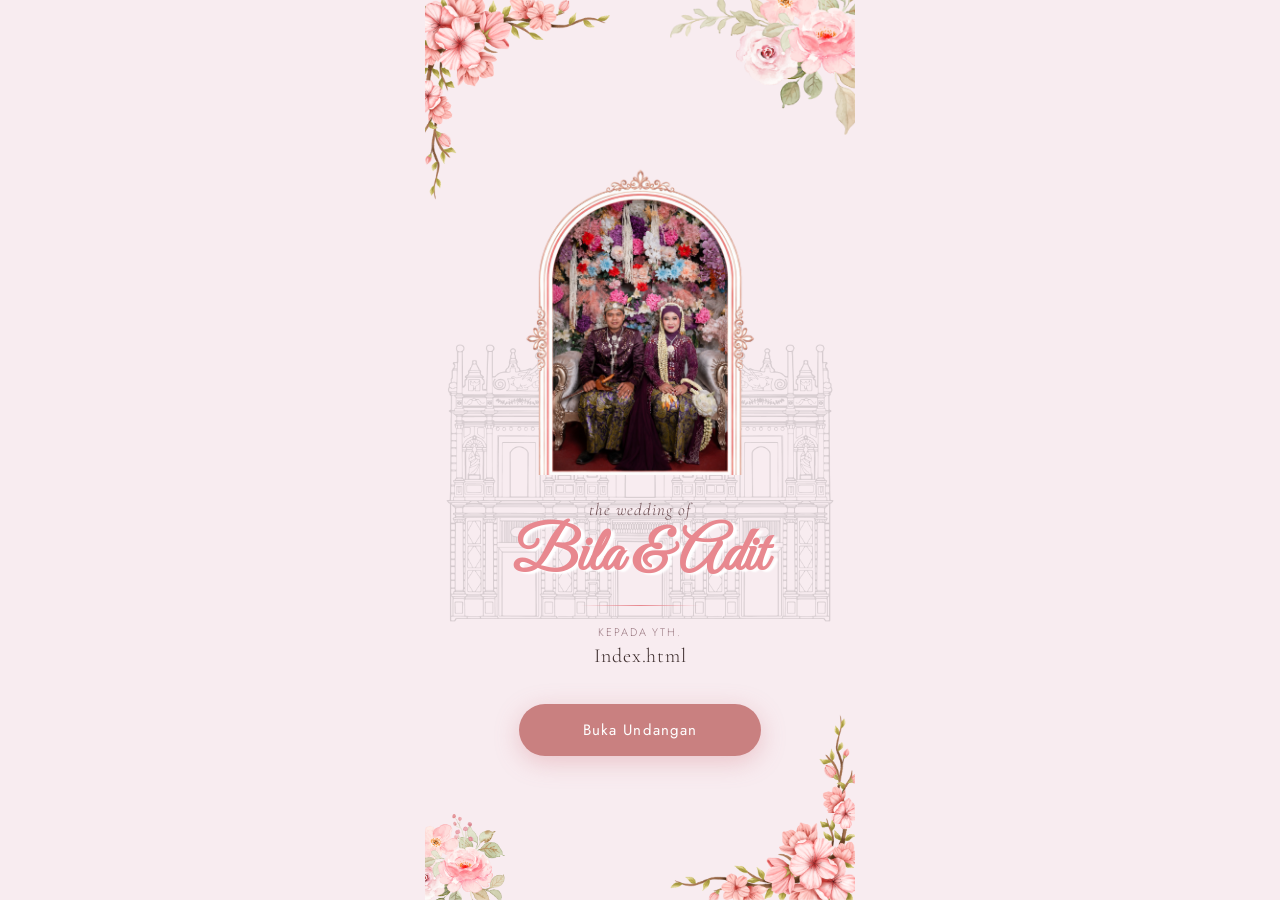
==== index.html @ 389397f9 "first commit" ====
<!doctype html>
<html lang="id">
  <head>
    <meta charset="UTF-8" />
    <meta name="viewport" content="width=device-width, initial-scale=1.0" />
    <title>The Wedding of Adit & Chintya</title>
    <link rel="preconnect" href="https://fonts.googleapis.com" />
    <link rel="preconnect" href="https://fonts.gstatic.com" crossorigin />
    <link href="https://fonts.googleapis.com/css2?family=Great+Vibes&family=Cormorant+Garamond:ital,wght@0,300;0,400;1,300&family=Jost:wght@300;400&display=swap" rel="stylesheet" />
    <link rel="stylesheet" href="./css/style.css" />
  </head>
  <body>
    <div class="cover">
      <!-- Bunga 4 pojok — ganti src sesuai file Anda -->
      <img class="floral floral--tl" src="./assets/img/bunga-1.png" alt="" />
      <img class="floral floral--tr" src="./assets/img/bunga-2.png" alt="" />
      <img class="floral floral--bl" src="./assets/img/bunga-3.png" alt="" />
      <img class="floral floral--br" src="./assets/img/bunga-4.png" alt="" />

      <!-- Background gedung samar -->
      <img class="cover__arch-bg" src="./assets/img/gedung-wedding.png" alt="" />

      <!-- Konten -->
      <div class="cover__content">
        <div class="photo-wrap fade-item" style="--delay: 0.2s">
          <img class="photo" src="./assets/img/cover/foto-cover-awal.png" alt="Foto Adit & Chintya" />
        </div>

        <p class="cover__label fade-item" style="--delay: 0.5s">the wedding of</p>
        <h1 class="cover__names fade-item" style="--delay: 0.8s">Bila &amp; Adit</h1>
        <div class="divider fade-item" style="--delay: 1s"></div>
        <p class="guest-label fade-item" style="--delay: 1.2s">Kepada Yth.</p>
        <p class="guest-name fade-item" style="--delay: 1.3s" id="guestName">nama tamu</p>

        <button class="btn-open fade-item" style="--delay: 1.5s" onclick="bukaUndangan()">Buka Undangan</button>
      </div>
    </div>

    <script src="./js/index.js"></script>
  </body>
</html>
---- css/style.css ----
/* =============================================
   Wedding Invitation — Adit & Chintya
   SATU FILE CSS untuk semua halaman:
   index.html (cover) + page2.html (undangan)
   ============================================= */

/* =============================================
   VARIABEL & RESET
   ============================================= */
:root {
  --bg: #f8ecf0; /* background utama */
  --text-dark: #3c2c2c;
  --text-medium: #6b4c50;
  --text-soft: #9a7880;
  --name-color: #e8888f; /* warna nama script */
  --btn-bg: #c98080; /* warna tombol */
  --btn-text: #ffffff;

  --font-script: 'Great Vibes', cursive;
  --font-serif: 'Cormorant Garamond', Georgia, serif;
  --font-sans: 'Jost', sans-serif;
}

*,
*::before,
*::after {
  margin: 0;
  padding: 0;
  box-sizing: border-box;
}

html {
  scroll-behavior: smooth;
}

body {
  background: var(--bg);
  font-family: var(--font-sans);
  display: flex;
  flex-direction: column;
  align-items: center;
}

/* =============================================
   SHARED UTILITIES
   ============================================= */

/* Garis pembatas tipis */
.divider {
  width: 120px;
  height: 1px;
  background: linear-gradient(90deg, transparent, var(--name-color) 50%, transparent);
  margin-bottom: 18px;
}

/* Tombol generik — rounded pill */
.btn-open,
.btn-save {
  border: none;
  border-radius: 50px;
  cursor: pointer;
  font-family: var(--font-sans);
  font-weight: 400;
  letter-spacing: 0.07em;
  background: var(--btn-bg);
  color: var(--btn-text);
  transition:
    filter 0.3s ease,
    transform 0.2s ease;
}
.btn-open:hover,
.btn-save:hover {
  filter: brightness(1.08);
  transform: translateY(-2px);
}
.btn-open:active,
.btn-save:active {
  transform: translateY(0);
}

/* =============================================
   ANIMASI SHARED
   ============================================= */

/* Fade-up untuk elemen cover (CSS animation langsung) */
.fade-item {
  opacity: 0;
  transform: translateY(18px);
  animation: fadeUp 0.9s ease forwards;
  animation-delay: var(--delay, 0s);
}

/* Fade-up untuk elemen scroll (dipicu JS IntersectionObserver) */
.scroll-fade {
  opacity: 0;
  transform: translateY(24px);
  transition:
    opacity 0.75s ease,
    transform 0.75s ease;
}
.scroll-fade.visible {
  opacity: 1;
  transform: translateY(0);
}

@keyframes fadeUp {
  to {
    opacity: 1;
    transform: translateY(0);
  }
}

@keyframes fadeIn {
  to {
    opacity: 1;
  }
}

@keyframes fadeDown {
  to {
    opacity: 1;
    transform: translateY(0);
  }
}

@keyframes fadeInBg {
  to {
    opacity: 1;
  }
}

@keyframes floatButterfly {
  0%,
  100% {
    transform: translateY(0) rotate(-3deg);
  }
  50% {
    transform: translateY(-12px) rotate(3deg);
  }
}

/* =============================================
   INDEX.HTML — COVER PAGE
   ============================================= */
.cover {
  position: relative;
  width: 100%;
  max-width: 430px;
  min-height: 100vh;
  background: var(--bg);
  overflow: hidden;
  display: flex;
  align-items: center;
  justify-content: center;
}

/* Background gedung cover */
.cover__arch-bg {
  position: absolute;
  top: 50%;
  left: 50%;
  transform: translate(-50%, -50%);
  width: 90%;
  pointer-events: none;
  z-index: 0;
  opacity: 0;
  animation: fadeInBg 1.8s ease 0.2s forwards;
}

/* Bunga pojok — file: assets/bunga-tl/tr/bl/br.png */
.floral {
  position: absolute;
  width: 185px;
  pointer-events: none;
  z-index: 2;
  opacity: 0;
  animation: fadeIn 1.2s ease forwards;
}
.floral--tl {
  top: 0;
  left: 0;
  animation-delay: 0s;
}
.floral--tr {
  top: 0;
  right: 0;
  animation-delay: 0.15s;
}
.floral--bl {
  bottom: 0;
  left: 0;
  animation-delay: 0.3s;
  width: 80px;
}
.floral--br {
  bottom: 0;
  right: 0;
  animation-delay: 0.45s;
}

/* Konten cover */
.cover__content {
  position: relative;
  z-index: 3;
  display: flex;
  flex-direction: column;
  align-items: center;
  text-align: center;
  width: 100%;
  padding: 80px 32px 60px;
}

/* Foto pasangan */
.photo-wrap {
  width: 260px;
  height: 310px;
  border-radius: 130px 130px 0 0;
  overflow: hidden;
  margin-bottom: 24px;
  outline-offset: 4px;
}
.photo {
  width: 100%;
  height: 100%;
  object-fit: cover;
  object-position: center top;
  display: block;
}

/* Teks cover */
.cover__label {
  font-family: var(--font-serif);
  font-style: italic;
  font-weight: 300;
  font-size: 17px;
  color: var(--text-medium);
  letter-spacing: 0.06em;
  margin-bottom: 2px;
}
.cover__names {
  font-family: var(--font-script);
  font-size: clamp(52px, 10vw, 60px);
  color: var(--name-color);
  line-height: 1.15;
  margin-bottom: 14px;
  text-shadow: 4px 2px 2px var(--btn-text);
}
.guest-label {
  font-size: 11px;
  font-weight: 300;
  letter-spacing: 0.18em;
  text-transform: uppercase;
  color: var(--text-soft);
  margin-bottom: 4px;
}
.guest-name {
  font-family: var(--font-serif);
  font-size: 20px;
  font-weight: 300;
  color: var(--text-dark);
  letter-spacing: 0.04em;
  min-height: 28px;
  margin-bottom: 32px;
}

/* Tombol cover */
.btn-open {
  font-size: 15px;
  padding: 15px 64px;
  box-shadow: 0 6px 24px rgba(210, 120, 130, 0.35);
}

/* =============================================
   PAGE2.HTML — WRAPPER UNDANGAN SCROLL
   ============================================= */
.invitation {
  width: 100%;
  max-width: 430px;
  display: flex;
  flex-direction: column;
}

/* Setiap section minimal 1 layar penuh */
.section {
  position: relative;
  width: 100%;
  min-height: 100vh;
  background: var(--bg);
  overflow: hidden;
  display: flex;
  align-items: center;
  justify-content: center;
}

/* =============================================
   SECTION 1 — SAVE THE DATE
   ============================================= */
.section--savedate {
  flex-direction: column;
}

/* Background gedung */
.savedate__arch-bg {
  position: absolute;
  top: 50%;
  left: 50%;
  transform: translate(-50%, -50%);
  width: 95%;
  pointer-events: none;
  z-index: 1;
  animation: fadeInBg 1.8s ease 0.3s forwards;
}

/* Dekorasi atas — file: assets/dekor-atas.png */
.deco-top {
  position: absolute;
  top: 0;
  left: 0;
  width: 100%;
  pointer-events: none;
  z-index: 2;
  opacity: 0;
  transform: translateY(-10px);
  animation: fadeDown 1s ease 0s forwards;
}

/* Dekorasi bawah — file: assets/dekor-bawah.png */
.deco-bottom {
  position: absolute;
  bottom: 0;
  left: 0;
  width: 100%;
  pointer-events: none;
  z-index: 2;
  opacity: 0;
  transform: translateY(10px);
  animation: fadeDown 1s ease 0.2s forwards;
}

/* Kupu-kupu — file: assets/kupu1-4.png */
.butterfly {
  position: absolute;
  pointer-events: none;
  z-index: 3;
  opacity: 0;
}
.butterfly--1 {
  top: 22%;
  left: 4%;
  width: 60px;
  animation:
    fadeIn 1s ease 0.8s forwards,
    floatButterfly 4s ease-in-out 1.5s infinite;
}
.butterfly--2 {
  top: 38%;
  right: 4%;
  width: 55px;
  animation:
    fadeIn 1s ease 1s forwards,
    floatButterfly 5s ease-in-out 2s infinite;
}
.butterfly--3 {
  bottom: 10%;
  left: 8%;
  width: 75px;
  animation:
    fadeIn 1s ease 1.2s forwards,
    floatButterfly 4.5s ease-in-out 1.8s infinite;
}
.butterfly--4 {
  bottom: 17%;
  right: 10%;
  width: 45px;
  animation:
    fadeIn 1s ease 1.4s forwards,
    floatButterfly 3.8s ease-in-out 2.2s infinite;
}

/* Konten save the date */
.savedate__content {
  position: relative;
  z-index: 4;
  display: flex;
  flex-direction: column;
  align-items: center;
  text-align: center;
  padding: 0 32px;
  margin-top: -40px; /* angkat sedikit dari tengah agar tidak tertimpa dekor bawah */
}

.sd-label {
  font-family: var(--font-serif);
  font-weight: 400;
  font-size: 18px;
  color: var(--text-dark);
  letter-spacing: 0.04em;
  margin-bottom: 8px;
}
.sd-groom {
  font-family: var(--font-script);
  font-size: clamp(64px, 18vw, 86px);
  color: var(--name-color);
  line-height: 1.05;
}
.sd-bride {
  font-family: var(--font-script);
  font-size: clamp(56px, 16vw, 76px);
  color: var(--name-color);
  line-height: 1.05;
  margin-bottom: 24px;
}
.sd-date {
  font-family: var(--font-serif);
  font-weight: 400;
  font-size: clamp(22px, 6vw, 30px);
  color: var(--text-dark);
  letter-spacing: 0.1em;
  margin-bottom: 36px;
}

/* Tombol save the date */
.btn-save {
  font-size: 17px;
  padding: 17px 0;
  width: 88%;
  max-width: 320px;
  box-shadow: 0 6px 24px rgba(180, 100, 110, 0.28);
}

/* =============================================
   SECTION BERIKUTNYA — placeholder
   Akan diisi setelah desain dikirim
   ============================================= */
.section--next {
  min-height: 100vh;
  background: var(--bg);
}

/* =============================================
   RESPONSIVE
   ============================================= */
@media (max-width: 380px) {
  /* Cover */
  .photo-wrap {
    width: 220px;
    height: 264px;
  }
  .cover__names {
    font-size: 48px;
  }
  .floral {
    width: 150px;
  }
  .floral.floral--bl {
    width: 80px;
  }
  .btn-open {
    padding: 13px 48px;
  }

  /* Save the date */
  .sd-groom {
    font-size: 58px;
  }
  .sd-bride {
    font-size: 50px;
  }
  .sd-date {
    font-size: 20px;
  }
  .btn-save {
    font-size: 17px;
    padding: 14px 30px;
    width: 100%;
  }
  .butterfly--1 {
    width: 48px;
  }
  .butterfly--2 {
    width: 44px;
  }
  .butterfly--3 {
    width: 60px;
  }
  .butterfly--4 {
    width: 36px;
  }
}

@media (min-height: 800px) {
  .savedate__content {
    margin-top: -60px;
  }
}

/* =============================================
   SECTION 2 — QS. AR-RUM AYAT 21
   ============================================= */

.section--s2 {
  flex-direction: column;
  justify-content: center;
  align-items: center;
  padding-bottom: 80px;
  margin-top: 2em;
}

/* Background gedung */
.s2-arch-bg {
  position: absolute;
  top: 50%;
  left: 50%;
  transform: translate(-50%, -52%);
  width: 95%;
  pointer-events: none;
  z-index: 0;
}

/* Dekorasi bunga atas — file: assets/bunga-s2-atas.png */
.s2-deco-top {
  position: absolute;
  top: 0%;
  transform: translateX(-50%);
  width: 80%;
  pointer-events: none;
  z-index: 2;
  opacity: 0;
  transform: translateX(-50%) translateY(-10px);
  animation: fadeDown 1s ease 0.1s forwards;
}

/* Ornamen gold kanan atas — file: assets/gold-bunga-kanan.png */
.s2-gold-tr {
  position: absolute;
  top: 20%;
  right: 9%;
  width: 90px;
  pointer-events: none;
  z-index: 2;
  opacity: 0;
  animation: fadeIn 1s ease 0.5s forwards;
}

/* Ornamen gold kiri bawah — file: assets/gold-bunga-kiri.png */
.s2-gold-bl {
  position: absolute;
  bottom: 14%;
  left: 2%;
  width: 110px;
  pointer-events: none;
  z-index: 2;
  opacity: 0;
  animation: fadeIn 1s ease 0.6s forwards;
}

/* Bunga pink kecil di dalam frame atas */
.s2-flower-top {
  position: absolute;
  top: 20%;
  left: 50%;
  transform: translateX(-50%);
  width: 50px;
  pointer-events: none;
  z-index: 5;
  opacity: 0;
  animation: fadeIn 1s ease 0.7s forwards;
}

/* Kupu kecil kanan bawah dalam frame */
.s2-butterfly {
  position: absolute;
  bottom: 22%;
  right: 10%;
  width: 40px;
  pointer-events: none;
  z-index: 5;
  opacity: 0;
  animation:
    fadeIn 1s ease 1s forwards,
    floatButterfly 4s ease-in-out 1.5s infinite;
}

/* Bunga pojok kiri bawah */
.s2-corner-bl {
  position: absolute;
  bottom: 0;
  left: 0;
  width: 60px;
  pointer-events: none;
  z-index: 2;
  opacity: 0;
  animation: fadeIn 1s ease 0.3s forwards;
}

/* Bunga pojok kanan bawah */
.s2-corner-br {
  position: absolute;
  bottom: 0;
  right: 0;
  width: 60px;
  pointer-events: none;
  z-index: 2;
  opacity: 0;
  transform: scaleX(-1);
  animation: fadeIn 1s ease 0.4s forwards;
}

/* Frame lengkung gold */
.s2-frame {
  position: relative;
  z-index: 4;
  width: 84%;
  max-width: 340px;
  margin-top: 120px; /* beri ruang untuk dekor atas */
  padding: 60px 28px 36px;

  /* Border frame melengkung gold */
  border: 1.5px solid #c9a84c;
  border-radius: 120px 120px 12px 12px; /* lengkung di atas */

  /* Diamond kecil gold di kiri & kanan tengah (pakai pseudo) */
  display: flex;
  flex-direction: column;
  align-items: center;
  text-align: center;
  background: transparent;
}

/* Diamond ornamen kiri & kanan frame */
.s2-frame::before,
.s2-frame::after {
  content: '◆';
  position: absolute;
  top: 50%;
  transform: translateY(-50%);
  color: #c9a84c;
  font-size: 12px;
  line-height: 1;
}
.s2-frame::before {
  left: -8px;
}
.s2-frame::after {
  right: -8px;
}

/* Teks ayat */
.s2-quote {
  font-family: var(--font-serif);
  font-style: normal;
  font-weight: 300;
  font-size: clamp(13px, 3.8vw, 15.5px);
  color: var(--text-dark);
  line-height: 1.85;
  letter-spacing: 0.01em;
  margin-bottom: 20px;
}

/* Sumber ayat */
.s2-source {
  font-family: var(--font-serif);
  font-weight: 400;
  font-size: clamp(14px, 4vw, 16px);
  color: var(--text-dark);
  letter-spacing: 0.04em;
}

/* Responsive */
@media (max-width: 380px) {
  .s2-frame {
    width: 88%;
    padding: 52px 20px 30px;
    margin-top: 100px;
  }
  .s2-gold-tr {
    width: 70px;
  }
  .s2-flower-top {
    width: 30px;
  }
  .s2-gold-bl {
    width: 88px;
  }
  .s2-flower-top {
    width: 80px;
  }
}

/* =============================================
   SECTION 3 — PROFIL MEMPELAI
   ============================================= */

.section--s3 {
  flex-direction: column;
  align-items: center;
  justify-content: flex-start;
  padding-bottom: 60px;
}

/* Background gedung */
.s3-arch-bg {
  position: absolute;
  top: 50%;
  left: 50%;
  transform: translate(-50%, -50%);
  width: 95%;
  pointer-events: none;
  z-index: 0;
}

/* Dekorasi bunga atas */
.s3-deco-top {
  position: absolute;
  top: 2%;
  transform: translateX(-50%);
  width: 100%;
  pointer-events: none;
  z-index: 2;
  opacity: 0;
  animation: fadeDown 1s ease 0.1s forwards;
}

/* Kupu-kupu kiri bawah */
.s3-butterfly--1 {
  position: absolute;
  bottom: 2%;
  left: 4%;
  width: 50px;
  pointer-events: none;
  z-index: 2;
  opacity: 0;
  animation:
    fadeIn 1s ease 1s forwards,
    floatButterfly 4s ease-in-out 1.5s infinite;
}

/* Konten wrapper */
.s3-content {
  position: relative;
  z-index: 4;
  width: 100%;
  padding: 0 24px;
  display: flex;
  flex-direction: column;
  align-items: center;
  text-align: center;
  margin-top: 120px; /* ruang untuk dekor atas */
}

/* Judul script */
.s3-title {
  font-family: var(--font-script);
  font-size: clamp(36px, 10vw, 48px);
  color: var(--name-color);
  line-height: 1.2;
  margin-bottom: 16px;
}

/* Teks undangan */
.s3-desc {
  font-family: var(--font-serif);
  font-size: clamp(13.5px, 3.8vw, 15px);
  color: var(--text-dark);
  line-height: 1.8;
  letter-spacing: 0.01em;
  margin-bottom: 32px;
  max-width: 340px;
}

/* Baris mempelai — wrapper flex */
.s3-couple-row {
  display: flex;
  align-items: center;
  width: 100%;
  margin-bottom: 8px;
}

/* Pria: foto kiri, nama kanan */
.s3-couple-row--groom {
  justify-content: flex-start;
  gap: 16px;
}

/* Wanita: nama kiri, foto kanan */
.s3-couple-row--bride {
  justify-content: flex-end;
  gap: 16px;
}

/* Box foto + frame (frame jadi overlay di atas foto) */
.s3-photo-box {
  position: relative;
  width: 170px;
  height: 210px;
  flex-shrink: 0;
}

/* Foto mempelai — di dalam box */
.s3-photo {
  position: absolute;
  inset: 12px; /* jarak dari tepi frame agar foto di dalam frame */
  width: calc(100% - 24px);
  height: calc(100% - 24px);
  object-fit: cover;
  object-position: center top;
  border-radius: 4px;
  z-index: 1;
}

/* Frame border (asset Anda) — overlay di atas foto */
.s3-frame {
  position: absolute;
  inset: 0;
  width: 100%;
  height: 100%;
  object-fit: contain;
  z-index: 2;
  pointer-events: none;
}

/* Nama mempelai */
.s3-name {
  font-family: var(--font-script);
  font-size: clamp(20px, 11vw, 20px);
  color: var(--name-color);
  line-height: 1;
  flex: 1;
}

.s3-name--right {
  text-align: left;
  padding-left: 8px;
}
.s3-name--left {
  text-align: right;
  padding-right: 10px;
}

.se-pembungkus {
  display: flex;
  flex-direction: column;
  justify-content: center;
  gap: 5px;
}

.se-pembungkus p {
  font-size: 13px;
  color: var(--text-medium);
}

/* Simbol & di tengah */
.s3-ampersand {
  font-family: var(--font-script);
  font-size: clamp(52px, 14vw, 70px);
  color: var(--name-color);
  line-height: 1;
  margin: 4px 0;
  align-self: center;
}

/* Responsive */
@media (max-width: 380px) {
  .s3-photo-box {
    width: 145px;
    height: 180px;
  }
  .s3-photo {
    inset: 10px;
    width: calc(100% - 20px);
    height: calc(100% - 20px);
  }
  .s3-name {
    font-size: 20px;
  }
  .s3-ampersand {
    font-size: 48px;
  }
  .s3-title {
    font-size: 32px;
  }
}

/* =============================================
   SECTION 4 — Save the date waktu Mulai acara 
   ============================================= */

.save-date {
  position: relative;
  display: flex;
  flex-direction: column;
  align-items: center;
  justify-content: flex-start;
  overflow: hidden;
  background: var(--bg);
  padding-bottom: 0;
}

.church {
  position: absolute;
  top: 0;
  left: 0;
  width: 100%;
  height: 100%;
  object-fit: cover;
  object-position: center top;
  z-index: 0;
}

.flower-top {
  width: clamp(220px, 60%, 360px);
  margin-top: 20px;
  position: relative;
  z-index: 1;
}

.frame {
  position: relative;
  width: clamp(160px, 40vw, 220px);
  height: clamp(200px, 50vw, 280px);
  border-radius: 180px 180px 30px 30px;
  overflow: hidden;
  display: flex;
  justify-content: center;
  z-index: 1;
  align-items: center;
  margin-top: -10px;
  opacity: 0;
  animation: fadeIn 1s ease 0.1s forwards;
}

.frame img {
  width: 100%;
  height: 100%;
  object-fit: cover;
}

.save-date h2 {
  margin-top: 25px;
  font-family: 'Great Vibes', cursive;
  font-size: clamp(36px, 8vw, 60px);
  color: #f09797;
  position: relative;
  z-index: 1;
}

.countdown {
  margin-top: 30px;
  display: flex;
  gap: clamp(10px, 3vw, 20px);
  position: relative;
  z-index: 1;
  /* HAPUS margin-bottom besar — biar flower-bottom atur sendiri */
}

.box {
  width: clamp(60px, 15vw, 80px);
  height: clamp(60px, 15vw, 80px);
  background: #f59696;
  border-radius: 20px;
  display: flex;
  flex-direction: column;
  justify-content: center;
  align-items: center;
  box-shadow: 0 10px 20px rgba(0, 0, 0, 0.1);
  color: white;
  opacity: 0;
  animation: fadeIn 1s ease 0.1s forwards;
}

.box span {
  font-size: clamp(16px, 4vw, 22px);
  font-weight: bold;
  line-height: 1;
}

.box small {
  font-size: clamp(10px, 2.5vw, 14px);
  margin-top: 2px;
}

/* Spacer supaya flower-bottom tidak nutup countdown */
.save-date .spacer {
  height: clamp(10px, 1vw, 20px);
}

.flower-bottom {
  position: relative; /* <-- UBAH dari absolute ke relative */
  display: block;
  margin-top: auto;
  object-fit: cover;
  width: 100%;
  opacity: 0;
  animation: fadeIn 1s ease 0.1s forwards;
}

/* =============================================
   SECTION 5 — Akad Nikah
   ============================================= */

.akad-nikah {
  position: relative;
  display: flex;
  flex-direction: column;
  align-items: center;
  justify-content: flex-start;
  overflow: hidden;
  background: var(--bg);
  padding: 0;
  margin-top: 2em;
}

/* Background gedung */
.akad-church {
  position: absolute;
  top: 0;
  left: 0;
  width: 100%;
  height: 100%;
  object-fit: cover;
  object-position: center top;
  z-index: 0;
}

/* ── Dekorasi pojok ── */
.akad-flower-topleft {
  position: absolute;
  top: 0;
  left: 0;
  width: clamp(130px, 38vw, 200px);
  z-index: 2;
  pointer-events: none;
}

.akad-flower-topright {
  position: absolute;
  top: 10%;
  right: 5%;
  width: clamp(90px, 25vw, 140px);
  z-index: 2;
  pointer-events: none;
}

.akad-flower-botleft {
  position: absolute;
  bottom: clamp(180px, 18vw, 140px);
  left: 20px;
  width: clamp(100px, 28vw, 160px);
  z-index: 2;
  pointer-events: none;
}

.akad-flower-botright {
  position: absolute;
  bottom: clamp(180px, 18vw, 140px);
  right: 20px;
  width: clamp(70px, 28vw, 30px);
  z-index: 2;
  pointer-events: none;
}

/* ── Card Arch ── */
.akad-card {
  position: relative;
  z-index: 0;
  margin-top: clamp(60px, 14vw, 100px);
  margin-bottom: 0;
  width: clamp(280px, 82vw, 420px);

  /* Arch shape: border emas */
  border: 2px solid #c9a84c;
  border-radius: 999px 999px 20px 20px; /* ujung atas membulat penuh = arch */
  padding: clamp(30px, 8vw, 50px) clamp(20px, 6vw, 40px) clamp(30px, 8vw, 50px);

  display: flex;
  flex-direction: column;
  align-items: center;
  text-align: center;
}

/* Diamond ornament kiri-kanan (border tengah card) */
.akad-card::before,
.akad-card::after {
  content: '◆';
  position: absolute;
  top: 50%;
  transform: translateY(-50%);
  color: #c9a84c;
  font-size: 14px;
  line-height: 1;
}
.akad-card::before {
  left: -8px;
}
.akad-card::after {
  right: -8px;
}

.akad-card-inner {
  display: flex;
  flex-direction: column;
  align-items: center;
  gap: 8px;
  width: 100%;
}

/* ── Konten teks ── */
.akad-title {
  font-family: 'Great Vibes', cursive;
  font-size: clamp(20px, 10vw, 46px);
  color: #3a3a3a;
  margin: 0 0 4px;
  line-height: 1.2;
}

.akad-date {
  font-family: 'Poppins', sans-serif;
  font-size: clamp(15px, 4vw, 20px);
  font-weight: 500;
  color: #3a3a3a;
  margin: 0;
}

.akad-time {
  font-family: 'Poppins', sans-serif;
  font-size: clamp(14px, 3.5vw, 18px);
  color: #3a3a3a;
  margin: 0;
}

/* ── Divider dengan icon pin ── */
.akad-divider {
  display: flex;
  align-items: center;
  gap: 10px;
  width: 85%;
  margin: 10px 0 4px;
}

.akad-line {
  flex: 1;
  height: 1.5px;
  background: #3a3a3a;
  opacity: 0.4;
}

.akad-pin {
  width: clamp(24px, 6vw, 25px);
  flex-shrink: 0;
}

/* ── Alamat ── */
.akad-address {
  font-family: 'Poppins', sans-serif;
  font-size: clamp(12px, 3.2vw, 15px);
  color: #3a3a3a;
  line-height: 1.6;
  margin: 6px 0 16px;
  font-weight: 600;
}

.akad-address em {
  font-style: normal;
  font-weight: 400;
}

/* ── Tombol Lokasi ── */
.akad-btn {
  position: relative;
  z-index: 5;
  display: inline-block;
  background: #f59696;
  color: white;
  text-decoration: none;
  font-family: 'Poppins', sans-serif;
  font-size: clamp(14px, 3.5vw, 18px);
  font-weight: 500;
  padding: clamp(10px, 2.5vw, 14px) clamp(30px, 10vw, 60px);
  border-radius: 999px;
  transition:
    background 0.2s ease,
    transform 0.2s ease;
  margin-top: 6px;
  box-shadow: 0 6px 16px rgba(245, 150, 150, 0.35);
}

.akad-btn:hover {
  background: #e07878;
  cursor: pointer;
  transform: translateY(-2px);
}

/* ── Bunga bawah ── */
.akad-flower-bottom {
  position: relative;
  width: 100%;
  max-width: 100%;
  display: block;
  margin-top: clamp(80px, 20vw, 100px);
  z-index: 1;
}

/* =============================================
   SECTION 7 — Lovely Story
   ============================================= */

.lovely-story {
  position: relative;
  display: flex;
  flex-direction: column;
  align-items: center;
  justify-content: flex-start;
  overflow: hidden;
  background: var(--bg);
  padding-bottom: clamp(40px, 10vw, 80px);
  margin-top: 4em;
}

/* Background gedung */
.story-church {
  position: absolute;
  top: 0;
  left: 0;
  width: 100%;
  height: 100%;
  object-fit: cover;
  object-position: center top;
  z-index: 5;
}

/* ── Dekorasi pojok ── */
.story-flower-topleft {
  position: absolute;
  top: 0;
  left: 0;
  width: clamp(50px, 24vw, 160px);
  z-index: 2;
  pointer-events: none;

  /* fade-in dari kiri */
  opacity: 0;
  transform: translateX(-30px);
  transition:
    opacity 0.9s ease,
    transform 0.9s ease;
}
.story-flower-topleft.visible {
  opacity: 1;
  transform: translateX(0);
}

.story-flower-topright {
  position: absolute;
  top: 0;
  right: 0;
  width: clamp(50px, 20vw, 100px);
  z-index: 2;
  pointer-events: none;

  /* fade-in dari kanan */
  opacity: 0;
  transform: translateX(30px);
  transition:
    opacity 0.9s ease 0.15s,
    transform 0.9s ease 0.15s;
}
.story-flower-topright.visible {
  opacity: 1;
  transform: translateX(0);
}

/* ── Judul ── */
.story-title {
  font-family: var(--font-script);
  font-size: clamp(40px, 10vw, 60px);
  color: var(--text-dark);
  margin: clamp(60px, 14vw, 100px) 0 clamp(16px, 4vw, 28px);
  position: relative;
  z-index: 3;
  line-height: 1.2;
  /* menggunakan .scroll-fade dari global — ditambah di HTML */
}

/* ── Frame Foto ── */
.story-frame-wrap {
  position: relative;
  z-index: 3;
  width: clamp(280px, 85vw, 420px);
  aspect-ratio: 4 / 3;
  margin-bottom: clamp(24px, 6vw, 40px);
  /* menggunakan .scroll-fade dari global */
}

.story-frame {
  position: absolute;
  inset: 0;
  width: 100%;
  height: 100%;
  object-fit: fill;
  z-index: 10;
}

.story-photo {
  position: absolute;
  inset: 6% 6%;
  width: 88%;
  height: 88%;
  object-fit: cover;
  z-index: 1;
  border-radius: 4px;
}

/* ── Timeline ── */
.story-timeline {
  position: relative;
  z-index: 3;
  width: clamp(280px, 88vw, 460px);
  display: flex;
  flex-direction: column;
  align-items: center;
  gap: clamp(20px, 5vw, 32px);
}

/* Setiap item pakai .scroll-fade, delay bertingkat via style="--delay" */
.story-item {
  display: flex;
  flex-direction: column;
  align-items: center;
  text-align: center;
  width: 100%;
}

.story-item-title {
  font-family: var(--font-sans);
  font-size: clamp(16px, 4.5vw, 22px);
  font-weight: 700;
  color: var(--text-dark);
  margin: 0 0 4px;
}

.story-item-date {
  font-family: var(--font-sans);
  font-size: clamp(13px, 3.2vw, 16px);
  color: var(--text-medium);
  margin-bottom: 8px;
  display: block;
}

.story-item-desc {
  font-family: var(--font-sans);
  font-size: clamp(12px, 3vw, 15px);
  color: var(--text-medium);
  line-height: 1.75;
  margin: 0;
}

/* Garis pemisah antar story item — pakai divider global */
.story-item + .story-item {
  padding-top: clamp(16px, 4vw, 28px);
  border-top: 1px solid transparent;
  background-image: linear-gradient(var(--bg), var(--bg)), linear-gradient(90deg, transparent, var(--name-color) 50%, transparent);
  background-origin: border-box;
  background-clip: padding-box, border-box;
}

/* =============================================
   SECTION 8 — Gallery Foto
   ============================================= */

.gallery {
  position: relative;
  display: flex;
  flex-direction: column;
  align-items: center;
  justify-content: flex-start;
  overflow: hidden;
  background: var(--bg);
  padding-bottom: 0;
}

/* Background gedung */
.gallery-church {
  position: absolute;
  top: 0;
  left: 0;
  width: 100%;
  height: 100%;
  object-fit: cover;
  object-position: center top;
  z-index: 0;
  opacity: 0.1;
}

/* ── Judul ── */
.gallery-title {
  font-family: var(--font-script);
  font-size: clamp(38px, 10vw, 58px);
  color: var(--text-dark);
  margin: clamp(40px, 10vw, 70px) 0 clamp(20px, 5vw, 36px);
  position: relative;
  z-index: 2;
  line-height: 1.2;
}

/* ── Grid Foto ── */
.gallery-grid {
  position: relative;
  z-index: 2;
  width: clamp(280px, 88vw, 460px);
  display: flex;
  flex-direction: column;
  gap: clamp(14px, 3.5vw, 24px);
  margin-bottom: clamp(30px, 8vw, 60px);
}

.gallery-item {
  width: 100%;
  border-radius: 16px;
  overflow: hidden;
  box-shadow: 0 8px 28px rgba(0, 0, 0, 0.1);

  /* Skala sedikit saat hover */
  transition:
    transform 0.35s ease,
    box-shadow 0.35s ease;
}

.gallery-item:hover {
  transform: scale(1.02);
  box-shadow: 0 14px 36px rgba(0, 0, 0, 0.15);
}

.gallery-item img {
  width: 100%;
  height: 100%;
  object-fit: cover;
  display: block;

  /* Sedikit zoom saat hover via parent */
  transition: transform 0.5s ease;
}

.gallery-item:hover img {
  transform: scale(1.04);
}

/* ── Bunga bawah ── */
.gallery-flower-bottom {
  position: relative;
  width: 100%;
  max-width: 100%;
  display: block;
  z-index: 2;
  padding: 1em;
}

/* =============================================
   SECTION 8 — Wedding Gift
   ============================================= */

.wedding-gift {
  position: relative;
  display: flex;
  flex-direction: column;
  align-items: center;
  justify-content: flex-start;
  overflow: hidden;
  background: var(--bg);
  padding-bottom: 0;
}

/* Background gedung */
.gift-church {
  position: absolute;
  top: 0;
  left: 0;
  width: 100%;
  height: 100%;
  object-fit: cover;
  object-position: center top;
  z-index: 0;
}

/* ── Judul ── */
.gift-title {
  font-family: var(--font-script);
  font-size: clamp(38px, 10vw, 58px);
  color: var(--text-dark);
  margin: clamp(40px, 10vw, 70px) 0 clamp(12px, 3vw, 20px);
  position: relative;
  z-index: 2;
  line-height: 1.2;
}

/* ── Deskripsi ── */
.gift-desc {
  font-family: var(--font-sans);
  font-size: clamp(13px, 3.2vw, 16px);
  color: var(--text-medium);
  text-align: center;
  line-height: 1.7;
  max-width: clamp(260px, 80vw, 400px);
  position: relative;
  z-index: 2;
  margin-bottom: clamp(20px, 5vw, 32px);
}

/* ── Tombol Toggle ── */
.gift-toggle-btn {
  position: relative;
  z-index: 2;
  border: none;
  border-radius: 999px;
  cursor: pointer;
  font-family: var(--font-sans);
  font-size: clamp(15px, 3.8vw, 18px);
  font-weight: 600;
  letter-spacing: 0.05em;
  background: var(--btn-bg);
  color: var(--btn-text);
  padding: clamp(12px, 3vw, 16px) clamp(50px, 14vw, 90px);
  box-shadow: 0 8px 24px rgba(201, 128, 128, 0.35);
  transition:
    filter 0.3s ease,
    transform 0.2s ease,
    box-shadow 0.2s ease;
  margin-bottom: clamp(24px, 6vw, 40px);
}
.gift-toggle-btn:hover {
  filter: brightness(1.08);
  transform: translateY(-2px);
  box-shadow: 0 12px 28px rgba(201, 128, 128, 0.45);
}
.gift-toggle-btn:active {
  transform: translateY(0);
}

/* ── Cards Wrapper ── */
.gift-cards {
  position: relative;
  z-index: 2;
  width: clamp(280px, 88vw, 460px);
  display: flex;
  flex-direction: column;
  gap: clamp(14px, 4vw, 24px);
  margin-bottom: clamp(20px, 5vw, 36px);

  /* Hidden by default — animasi slide-down */
  max-height: 0;
  overflow: hidden;
  opacity: 0;
  transition:
    max-height 0.55s cubic-bezier(0.4, 0, 0.2, 1),
    opacity 0.4s ease;
}
.gift-cards.open {
  max-height: 600px; /* cukup besar untuk dua card */
  opacity: 1;
}

/* ── Satu Card ── */
.gift-card {
  background: rgba(255, 255, 255, 0.85);
  border-radius: 18px;
  padding: clamp(16px, 4vw, 24px) clamp(18px, 5vw, 28px);
  box-shadow: 0 6px 24px rgba(0, 0, 0, 0.08);
  backdrop-filter: blur(4px);
  border: 1px solid rgba(255, 255, 255, 0.6);
  display: flex;
  flex-direction: column;
  gap: 12px;
  transition:
    transform 0.3s ease,
    box-shadow 0.3s ease;
}
.gift-card:hover {
  transform: translateY(-3px);
  box-shadow: 0 12px 32px rgba(0, 0, 0, 0.12);
}

/* Baris atas card: chip + logo bank */
.gift-card-top {
  display: flex;
  align-items: center;
  justify-content: space-between;
}

/* ── Chip ATM (div, tanpa gambar) ── */
.gift-chip {
  width: clamp(36px, 9vw, 46px);
  height: clamp(28px, 7vw, 36px);
  border-radius: 6px;
  background: linear-gradient(135deg, #c8a84b 0%, #f0d080 30%, #b8942a 55%, #e8c860 75%, #c8a84b 100%);
  box-shadow:
    inset 0 1px 2px rgba(255, 255, 255, 0.5),
    inset 0 -1px 2px rgba(0, 0, 0, 0.25),
    0 2px 6px rgba(0, 0, 0, 0.15);
  display: flex;
  flex-direction: column;
  justify-content: center;
  align-items: center;
  gap: 4px;
  padding: 6px 8px;
  position: relative;
  overflow: hidden;
}

/* Garis-garis detail chip */
.gift-chip-line {
  width: 100%;
  height: 2px;
  border-radius: 1px;
  background: rgba(0, 0, 0, 0.18);
}

/* Kilap di pojok kiri atas */
.gift-chip::before {
  content: '';
  position: absolute;
  top: 3px;
  left: 4px;
  width: 40%;
  height: 35%;
  background: rgba(255, 255, 255, 0.35);
  border-radius: 3px;
  pointer-events: none;
}

.gift-bank-logo {
  height: clamp(20px, 5vw, 28px);
  object-fit: contain;
}

/* Garis pemisah dalam card */
.gift-card::after {
  content: '';
  display: block;
  width: 100%;
  height: 1px;
  background: linear-gradient(90deg, transparent, #e0c8c8 50%, transparent);
  margin: -4px 0;
}

/* Baris bawah card: info rekening + tombol copy */
.gift-card-bottom {
  display: flex;
  align-items: center;
  justify-content: space-between;
  gap: 10px;
}

.gift-account-info {
  display: flex;
  flex-direction: column;
  gap: 2px;
}

.gift-number {
  font-family: var(--font-sans);
  font-size: clamp(15px, 4vw, 20px);
  font-weight: 600;
  color: var(--text-dark);
  letter-spacing: 0.04em;
}

.gift-name {
  font-family: var(--font-sans);
  font-size: clamp(13px, 3.2vw, 16px);
  color: var(--text-medium);
}

/* ── Tombol Copy ── */
.gift-copy-btn {
  border: none;
  background: transparent;
  cursor: pointer;
  color: var(--text-soft);
  padding: 6px;
  border-radius: 8px;
  display: flex;
  align-items: center;
  justify-content: center;
  transition:
    color 0.2s ease,
    background 0.2s ease,
    transform 0.15s ease;
  flex-shrink: 0;
}
.gift-copy-btn:hover {
  color: var(--name-color);
  background: rgba(232, 136, 143, 0.1);
}

/* Animasi ripple saat klik */
.gift-copy-btn:active {
  transform: scale(0.82);
}

/* State: sudah disalin */
.gift-copy-btn.copied {
  color: #4caf8a;
  animation: copyPop 0.4s ease;
}

@keyframes copyPop {
  0% {
    transform: scale(1);
  }
  40% {
    transform: scale(1.3) rotate(-8deg);
  }
  70% {
    transform: scale(0.9) rotate(4deg);
  }
  100% {
    transform: scale(1) rotate(0deg);
  }
}

/* ── Toast Notifikasi ── */
.gift-toast {
  position: fixed;
  bottom: 32px;
  left: 50%;
  transform: translateX(-50%) translateY(20px);
  background: #4caf8a;
  color: white;
  font-family: var(--font-sans);
  font-size: 14px;
  font-weight: 500;
  padding: 10px 24px;
  border-radius: 999px;
  box-shadow: 0 6px 20px rgba(76, 175, 138, 0.35);
  opacity: 0;
  pointer-events: none;
  z-index: 999;
  transition:
    opacity 0.3s ease,
    transform 0.3s ease;
}
.gift-toast.show {
  opacity: 1;
  transform: translateX(-50%) translateY(0);
}

/* ── Bunga Bawah ── */
.gift-flower-bottom {
  position: relative;
  width: 100%;
  max-width: 100%;
  display: block;
  z-index: 2;
}

/* =============================================
   SECTION 9 — Ucapan & RSVP
   ============================================= */

.rsvp-section {
  position: relative;
  display: flex;
  flex-direction: column;
  align-items: center;
  justify-content: flex-start;
  overflow: hidden;
  background: var(--bg);
  padding: clamp(40px, 10vw, 70px) clamp(16px, 5vw, 32px);
}

/* Background gedung */
.rsvp-church {
  position: absolute;
  top: 0;
  left: 0;
  width: 100%;
  height: 100%;
  object-fit: cover;
  object-position: center top;
  z-index: 0;
}

/* ── Card utama ── */
.rsvp-card {
  position: relative;
  z-index: 2;
  width: clamp(280px, 90vw, 480px);
  background: rgba(248, 220, 225, 0.75);
  backdrop-filter: blur(6px);
  border: 1px solid rgba(255, 255, 255, 0.55);
  border-radius: 24px;
  box-shadow: 0 8px 32px rgba(0, 0, 0, 0.08);
  padding: clamp(24px, 7vw, 40px) clamp(20px, 6vw, 36px);
  display: flex;
  flex-direction: column;
  align-items: center;
  gap: clamp(14px, 3.5vw, 20px);

  /* background gedung di dalam card */
  overflow: hidden;
}

.rsvp-card::before {
  content: '';
  position: absolute;
  inset: 0;
  background: url('./assets/img/gedung.png') center top / cover no-repeat;
  opacity: 0.07;
  z-index: 0;
  pointer-events: none;
}

/* ── Judul ── */
.rsvp-title {
  font-family: var(--font-script);
  font-size: clamp(36px, 9vw, 52px);
  color: var(--text-dark);
  line-height: 1.2;
  position: relative;
  z-index: 1;
  text-align: center;
}

/* ── Deskripsi ── */
.rsvp-desc {
  font-family: var(--font-sans);
  font-size: clamp(12px, 3vw, 15px);
  color: var(--text-medium);
  text-align: center;
  line-height: 1.6;
  position: relative;
  z-index: 1;
}

/* ── Counter Hadir / Tidak ── */
.rsvp-counters {
  display: flex;
  gap: clamp(12px, 4vw, 24px);
  width: 100%;
  position: relative;
  z-index: 1;
}

.rsvp-counter-box {
  flex: 1;
  background: #e8908f;
  border-radius: 18px;
  padding: clamp(14px, 4vw, 22px) 10px;
  display: flex;
  flex-direction: column;
  align-items: center;
  gap: 6px;
  box-shadow: 0 4px 14px rgba(232, 144, 143, 0.35);
  transition: transform 0.3s ease;
}
.rsvp-counter-box:hover {
  transform: translateY(-2px);
}

.rsvp-counter-label {
  font-family: var(--font-sans);
  font-size: clamp(13px, 3.5vw, 17px);
  font-weight: 600;
  color: #fff;
}

.rsvp-counter-num {
  font-family: var(--font-sans);
  font-size: clamp(22px, 6vw, 32px);
  font-weight: 700;
  color: #fff;
  line-height: 1;
  transition: transform 0.25s cubic-bezier(0.34, 1.56, 0.64, 1);
}

/* animasi angka berubah */
.rsvp-counter-num.bump {
  transform: scale(1.4);
}

/* ── Form ── */
.rsvp-form {
  display: flex;
  flex-direction: column;
  gap: clamp(10px, 3vw, 16px);
  width: 100%;
  position: relative;
  z-index: 1;
}

.rsvp-input {
  width: 100%;
  background: rgba(255, 255, 255, 0.9);
  border: 1.5px solid transparent;
  border-radius: 14px;
  padding: clamp(12px, 3.5vw, 16px) clamp(14px, 4vw, 20px);
  font-family: var(--font-sans);
  font-size: clamp(13px, 3.2vw, 15px);
  color: var(--text-dark);
  outline: none;
  transition:
    border-color 0.25s ease,
    box-shadow 0.25s ease,
    transform 0.2s ease;
  box-shadow: 0 2px 8px rgba(0, 0, 0, 0.06);
  appearance: none;
  resize: none;
}

.rsvp-input::placeholder {
  color: var(--text-soft);
}

.rsvp-input:focus {
  border-color: var(--name-color);
  box-shadow: 0 0 0 3px rgba(232, 136, 143, 0.18);
  transform: translateY(-1px);
}

/* Dropdown arrow custom */
.rsvp-select {
  background-image: url("data:image/svg+xml,%3Csvg xmlns='http://www.w3.org/2000/svg' width='12' height='8' viewBox='0 0 12 8'%3E%3Cpath d='M1 1l5 5 5-5' stroke='%239a7880' stroke-width='1.8' fill='none' stroke-linecap='round'/%3E%3C/svg%3E");
  background-repeat: no-repeat;
  background-position: right 16px center;
  padding-right: 40px;
  cursor: pointer;
}

/* Pesan error */
.rsvp-error {
  font-family: var(--font-sans);
  font-size: 12px;
  color: #e05555;
  min-height: 16px;
  text-align: center;
  transition: opacity 0.2s ease;
}

/* ── Tombol Kirim ── */
.rsvp-btn {
  width: 100%;
  border: none;
  border-radius: 999px;
  cursor: pointer;
  font-family: var(--font-sans);
  font-size: clamp(14px, 3.8vw, 17px);
  font-weight: 600;
  letter-spacing: 0.05em;
  background: var(--btn-bg);
  color: var(--btn-text);
  padding: clamp(13px, 3.5vw, 17px);
  box-shadow: 0 6px 20px rgba(201, 128, 128, 0.35);
  transition:
    filter 0.25s ease,
    transform 0.2s ease,
    box-shadow 0.2s ease;
  position: relative;
  overflow: hidden;
}
.rsvp-btn:hover {
  filter: brightness(1.08);
  transform: translateY(-2px);
  box-shadow: 0 10px 26px rgba(201, 128, 128, 0.4);
}
.rsvp-btn:active {
  transform: scale(0.97);
}

/* Ripple effect pada tombol kirim */
.rsvp-btn .ripple {
  position: absolute;
  border-radius: 50%;
  background: rgba(255, 255, 255, 0.4);
  transform: scale(0);
  animation: rsvpRipple 0.55s linear;
  pointer-events: none;
}
@keyframes rsvpRipple {
  to {
    transform: scale(4);
    opacity: 0;
  }
}

/* ── List ucapan ── */
.rsvp-list-wrap {
  width: 100%;
  max-height: 320px; /* batas tinggi sebelum scroll */
  overflow-y: auto;
  position: relative;
  z-index: 1;
  border-radius: 14px;

  /* Scrollbar custom */
  scrollbar-width: thin;
  scrollbar-color: var(--name-color) transparent;
}
.rsvp-list-wrap::-webkit-scrollbar {
  width: 4px;
}
.rsvp-list-wrap::-webkit-scrollbar-track {
  background: transparent;
}
.rsvp-list-wrap::-webkit-scrollbar-thumb {
  background: var(--name-color);
  border-radius: 4px;
}

/* Wrapper kosong tidak muncul */
.rsvp-list-wrap:empty,
.rsvp-list:empty {
  display: none;
}

.rsvp-list {
  display: flex;
  flex-direction: column;
  gap: 10px;
  padding: 2px 2px 4px;
}

/* Satu item ucapan */
.rsvp-item {
  background: rgba(255, 255, 255, 0.82);
  border-radius: 14px;
  padding: clamp(12px, 3.5vw, 16px) clamp(14px, 4vw, 18px);
  display: flex;
  flex-direction: column;
  gap: 5px;
  box-shadow: 0 2px 10px rgba(0, 0, 0, 0.06);

  /* Animasi masuk */
  animation: rsvpItemIn 0.45s cubic-bezier(0.34, 1.56, 0.64, 1) both;
}
@keyframes rsvpItemIn {
  from {
    opacity: 0;
    transform: translateY(16px) scale(0.96);
  }
  to {
    opacity: 1;
    transform: translateY(0) scale(1);
  }
}

.rsvp-item-header {
  display: flex;
  align-items: center;
  justify-content: space-between;
  gap: 8px;
}

.rsvp-item-name {
  font-family: var(--font-sans);
  font-size: clamp(13px, 3.2vw, 15px);
  font-weight: 700;
  color: var(--text-dark);
}

.rsvp-item-badge {
  font-family: var(--font-sans);
  font-size: 11px;
  font-weight: 600;
  padding: 3px 10px;
  border-radius: 999px;
  flex-shrink: 0;
}
.rsvp-item-badge.hadir {
  background: rgba(76, 175, 138, 0.15);
  color: #3a9972;
}
.rsvp-item-badge.tidak {
  background: rgba(232, 136, 143, 0.15);
  color: #c05060;
}

.rsvp-item-msg {
  font-family: var(--font-sans);
  font-size: clamp(12px, 3vw, 14px);
  color: var(--text-medium);
  line-height: 1.6;
  word-break: break-word;
}

.rsvp-item-time {
  font-family: var(--font-sans);
  font-size: 11px;
  color: var(--text-soft);
  margin-top: 2px;
}

/* =============================================
   SECTION 11 — Penutup
   ============================================= */

.closing {
  position: relative;
  display: flex;
  flex-direction: column;
  align-items: center;
  justify-content: flex-start;
  overflow: hidden;
  background: var(--bg);
  padding: 0 0 0;
}

/* Background gedung */
.closing-church {
  position: absolute;
  top: 0;
  left: 0;
  width: 100%;
  height: 100%;
  object-fit: cover;
  object-position: center top;
  z-index: 0;
  opacity: 0.09;
}

/* ── Bunga atas ── */
.closing-flower-top {
  position: relative;
  width: 100%;
  max-width: 100%;
  display: block;
  z-index: 2;
  /* sedikit overlap ke bawah supaya nyambung dengan frame */
  margin-bottom: clamp(-30px, -5vw, -16px);
}

/* ── Area frame + bunga kiri kanan ── */
.closing-frame-area {
  position: relative;
  z-index: 3;
  width: clamp(280px, 88vw, 480px);
  display: flex;
  align-items: center;
  justify-content: center;
  /* padding atas buat ruang bunga yg overlap dari atas */
  padding-top: clamp(10px, 3vw, 20px);
}

/* Bunga kiri mengapit frame */
.closing-flower-left {
  position: absolute;
  left: clamp(-20px, -3vw, -8px);
  bottom: clamp(-10px, -2vw, 0px);
  width: clamp(90px, 24vw, 140px);
  z-index: 4;
  pointer-events: none;

  /* animasi masuk dari kiri */
  opacity: 0;
  transform: translateX(-24px);
  transition:
    opacity 0.9s ease 0.2s,
    transform 0.9s ease 0.2s;
}
.closing-flower-left.visible {
  opacity: 1;
  transform: translateX(0);
}

/* Bunga kanan mengapit frame */
.closing-flower-right {
  position: absolute;
  right: clamp(-20px, -3vw, -8px);
  bottom: clamp(-10px, -2vw, 0px);
  width: clamp(90px, 24vw, 140px);
  z-index: 4;
  pointer-events: none;

  /* animasi masuk dari kanan */
  opacity: 0;
  transform: translateX(24px);
  transition:
    opacity 0.9s ease 0.2s,
    transform 0.9s ease 0.2s;
}
.closing-flower-right.visible {
  opacity: 1;
  transform: translateX(0);
}

/* ── Frame wrap: bingkai + foto ── */
.closing-frame-wrap {
  position: relative;
  width: clamp(240px, 72vw, 380px);
  /* rasio sedikit portrait sesuai desain */
  aspect-ratio: 3 / 3.6;
  z-index: 3;
}

/* Bingkai ornamen emas dari asset — di atas foto */
.closing-frame-border {
  position: absolute;
  inset: 0;
  width: 100%;
  height: 100%;
  object-fit: fill;
  z-index: 2;
}

/* Foto pasangan — di belakang bingkai */
.closing-photo {
  position: absolute;
  /* inset disesuaikan dengan tebal bingkai asset kamu */
  inset: 5% 5%;
  width: 90%;
  height: 90%;
  object-fit: cover;
  z-index: 1;
  border-radius: 4px;
}

/* ── Teks penutup ── */
.closing-text {
  position: relative;
  z-index: 2;
  width: clamp(260px, 88vw, 460px);
  text-align: center;
  margin-top: clamp(24px, 6vw, 40px);
  display: flex;
  flex-direction: column;
  gap: clamp(16px, 4vw, 28px);
}

.closing-body {
  font-family: var(--font-sans);
  font-size: clamp(13px, 3.4vw, 17px);
  color: var(--text-dark);
  line-height: 1.85;
}

.closing-happy {
  font-family: var(--font-sans);
  font-size: clamp(13px, 3.4vw, 17px);
  color: var(--text-dark);
  line-height: 1.6;
}

/* ── Nama pasangan ── */
.closing-names {
  position: relative;
  z-index: 2;
  font-family: var(--font-script);
  font-size: clamp(44px, 12vw, 68px);
  color: var(--text-dark);
  line-height: 1.2;
  margin: clamp(16px, 4vw, 28px) 0 clamp(24px, 6vw, 40px);
  text-align: center;
}

/* ── Bunga bawah ── */
.closing-flower-bottom {
  position: relative;
  width: 100%;
  max-width: 100%;
  display: block;
  z-index: 2;
}

/* =============================================
   MUSIC BUTTON
   ============================================= */

.music-btn {
  /* Posisi — pojok kanan bawah, di atas semua konten */
  position: fixed;
  bottom: 28px;
  right: 22px;
  z-index: 999;

  /* Tampilan */
  width: 52px;
  height: 52px;
  border-radius: 50%;
  border: none;
  cursor: pointer;
  background: rgba(255, 255, 255, 0.85);
  backdrop-filter: blur(6px);
  box-shadow:
    0 4px 18px rgba(0, 0, 0, 0.15),
    0 0 0 2px rgba(232, 136, 143, 0.25);
  display: flex;
  align-items: center;
  justify-content: center;
  padding: 10px;

  /* Tersembunyi saat awal */
  opacity: 0;
  transform: scale(0) rotate(-180deg);
  pointer-events: none;

  /* Transisi muncul */
  transition:
    opacity 0.5s cubic-bezier(0.34, 1.56, 0.64, 1),
    transform 0.5s cubic-bezier(0.34, 1.56, 0.64, 1),
    box-shadow 0.25s ease,
    background 0.25s ease;
}

/* State: muncul */
.music-btn.visible {
  opacity: 1;
  transform: scale(1) rotate(0deg);
  pointer-events: auto;
}

/* Hover */
.music-btn:hover {
  background: rgba(255, 255, 255, 0.98);
  box-shadow:
    0 6px 24px rgba(0, 0, 0, 0.18),
    0 0 0 3px rgba(232, 136, 143, 0.4);
  transform: scale(1.08);
}

.music-btn:active {
  transform: scale(0.94);
}

/* Icon musik */
.music-icon {
  width: 100%;
  height: 100%;
  object-fit: contain;
  display: block;

  /* Animasi berputar saat musik play */
  animation: none;
  transform-origin: center;
}

/* Animasi spin saat playing */
@keyframes musicSpin {
  from {
    transform: rotate(0deg);
  }
  to {
    transform: rotate(360deg);
  }
}

.music-btn.playing .music-icon {
  animation: musicSpin 4s linear infinite;
}

/* Animasi pulse ring saat playing */
.music-btn.playing::before {
  content: '';
  position: absolute;
  inset: -4px;
  border-radius: 50%;
  border: 2px solid rgba(232, 136, 143, 0.5);
  animation: musicPulse 1.8s ease-out infinite;
}

.music-btn.playing::after {
  content: '';
  position: absolute;
  inset: -4px;
  border-radius: 50%;
  border: 2px solid rgba(232, 136, 143, 0.3);
  animation: musicPulse 1.8s ease-out infinite 0.6s;
}

@keyframes musicPulse {
  0% {
    transform: scale(1);
    opacity: 1;
  }
  100% {
    transform: scale(1.7);
    opacity: 0;
  }
}

/* State: paused — icon diam, ring berhenti */
.music-btn.paused .music-icon {
  animation: musicSpin 4s linear infinite paused;
}
.music-btn.paused::before,
.music-btn.paused::after {
  animation-play-state: paused;
  opacity: 0.3;
}
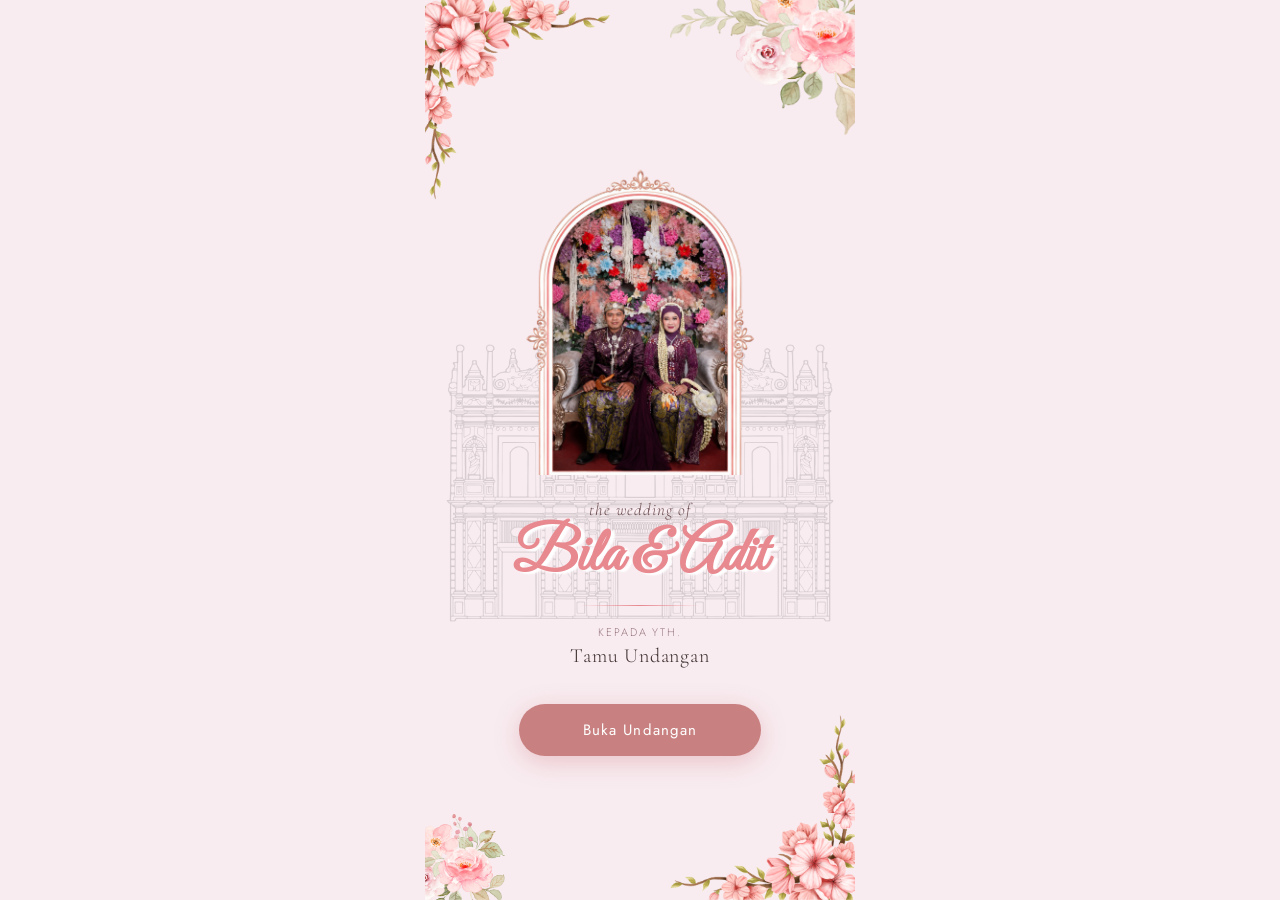
==== commit 702c2dfe: "menambah file 404.html, revisi index.js," ====
--- a/index.html
+++ b/index.html
@@ -1,6 +1,16 @@
 <!doctype html>
 <html lang="id">
   <head>
+    <script>
+      (function () {
+        const saved = sessionStorage.getItem('redirectPath');
+        if (saved && saved !== '/') {
+          sessionStorage.removeItem('redirectPath');
+          // Tulis ulang URL di browser tanpa reload
+          window.history.replaceState(null, '', saved);
+        }
+      })();
+    </script>
     <meta charset="UTF-8" />
     <meta name="viewport" content="width=device-width, initial-scale=1.0" />
     <title>The Wedding of Adit & Chintya</title>
--- a/css/style.css
+++ b/css/style.css
@@ -558,10 +558,8 @@
 .s2-flower-top {
   position: absolute;
   top: 20%;
-  left: 50%;
   transform: translateX(-50%);
   width: 50px;
-  pointer-events: none;
   z-index: 5;
   opacity: 0;
   animation: fadeIn 1s ease 0.7s forwards;
@@ -678,6 +676,7 @@
   }
   .s2-flower-top {
     width: 30px;
+    top: 15%;
   }
   .s2-gold-bl {
     width: 88px;
@@ -871,7 +870,9 @@
     height: calc(100% - 20px);
   }
   .s3-name {
-    font-size: 20px;
+    font-size: 18px;
+    text-align: center;
+    text-wrap: nowrap;
   }
   .s3-ampersand {
     font-size: 48px;
@@ -881,8 +882,14 @@
   }
 }
 
+@media (max-width: 350px) {
+  .s3-name {
+    font-size: 14px;
+  }
+}
+
 /* =============================================
-   SECTION 4 — Save the date waktu Mulai acara 
+   SECTION 4 — Save the date
    ============================================= */
 
 .save-date {
@@ -896,24 +903,34 @@
   padding-bottom: 0;
 }
 
+/* ── Background gedung — parallax layer ── */
 .church {
   position: absolute;
-  top: 0;
+  top: -10%;
   left: 0;
   width: 100%;
-  height: 100%;
+  height: 120%; /* lebih tinggi supaya parallax punya ruang gerak */
   object-fit: cover;
   object-position: center top;
   z-index: 0;
-}
-
+  opacity: 0;
+  will-change: transform; /* hint GPU untuk parallax */
+  animation: fadeInBg 1.4s ease 0.2s forwards;
+}
+
+/* ── Bunga atas — slide down + fade ── */
 .flower-top {
   width: clamp(220px, 60%, 360px);
   margin-top: 20px;
   position: relative;
-  z-index: 1;
-}
-
+  z-index: 2;
+  opacity: 0;
+  transform: translateY(-28px);
+  animation: fadeDown 0.9s cubic-bezier(0.34, 1.56, 0.64, 1) 0.3s forwards;
+  will-change: transform;
+}
+
+/* ── Frame foto — scale in + fade ── */
 .frame {
   position: relative;
   width: clamp(160px, 40vw, 220px);
@@ -922,11 +939,35 @@
   overflow: hidden;
   display: flex;
   justify-content: center;
-  z-index: 1;
-  align-items: center;
+  align-items: center;
+  z-index: 2;
   margin-top: -10px;
-  opacity: 0;
-  animation: fadeIn 1s ease 0.1s forwards;
+
+  opacity: 0;
+  transform: scale(0.88) translateY(16px);
+  animation: frameIn 1s cubic-bezier(0.34, 1.56, 0.64, 1) 0.55s forwards;
+  will-change: transform;
+
+  /* Subtle float setelah muncul */
+  animation: frameIn 1s cubic-bezier(0.34, 1.56, 0.64, 1) 0.55s forwards;
+}
+
+@keyframes frameIn {
+  to {
+    opacity: 1;
+    transform: scale(1) translateY(0);
+  }
+}
+
+/* Float naik-turun halus untuk frame foto */
+@keyframes floatFrame {
+  0%,
+  100% {
+    transform: translateY(0px);
+  }
+  50% {
+    transform: translateY(-8px);
+  }
 }
 
 .frame img {
@@ -935,22 +976,27 @@
   object-fit: cover;
 }
 
+/* ── Judul "Save The Date" — fade up ── */
 .save-date h2 {
   margin-top: 25px;
   font-family: 'Great Vibes', cursive;
   font-size: clamp(36px, 8vw, 60px);
   color: #f09797;
   position: relative;
-  z-index: 1;
-}
-
+  z-index: 2;
+
+  opacity: 0;
+  transform: translateY(20px);
+  animation: fadeUp 0.85s ease 0.9s forwards;
+}
+
+/* ── Countdown boxes — stagger fade up ── */
 .countdown {
   margin-top: 30px;
   display: flex;
   gap: clamp(10px, 3vw, 20px);
   position: relative;
-  z-index: 1;
-  /* HAPUS margin-bottom besar — biar flower-bottom atur sendiri */
+  z-index: 2;
 }
 
 .box {
@@ -964,8 +1010,50 @@
   align-items: center;
   box-shadow: 0 10px 20px rgba(0, 0, 0, 0.1);
   color: white;
-  opacity: 0;
-  animation: fadeIn 1s ease 0.1s forwards;
+
+  opacity: 0;
+  transform: translateY(24px) scale(0.9);
+  /* delay bertingkat via nth-child */
+  animation: boxIn 0.7s cubic-bezier(0.34, 1.56, 0.64, 1) forwards;
+  will-change: transform;
+}
+
+/* Stagger tiap box */
+.box:nth-child(1) {
+  animation-delay: 1s;
+}
+.box:nth-child(2) {
+  animation-delay: 1.15s;
+}
+.box:nth-child(3) {
+  animation-delay: 1.3s;
+}
+.box:nth-child(4) {
+  animation-delay: 1.45s;
+}
+
+@keyframes boxIn {
+  to {
+    opacity: 1;
+    transform: translateY(0) scale(1);
+  }
+}
+
+/* Pulse halus pada box setiap detik (sync dengan detik countdown) */
+.box:last-child {
+  animation:
+    boxIn 0.7s cubic-bezier(0.34, 1.56, 0.64, 1) 1.45s forwards,
+    boxPulse 1s ease-in-out 2.2s infinite;
+}
+
+@keyframes boxPulse {
+  0%,
+  100% {
+    box-shadow: 0 10px 20px rgba(0, 0, 0, 0.1);
+  }
+  50% {
+    box-shadow: 0 10px 28px rgba(245, 150, 150, 0.45);
+  }
 }
 
 .box span {
@@ -979,19 +1067,23 @@
   margin-top: 2px;
 }
 
-/* Spacer supaya flower-bottom tidak nutup countdown */
+/* ── Spacer ── */
 .save-date .spacer {
   height: clamp(10px, 1vw, 20px);
 }
 
+/* ── Bunga bawah — slide up + fade ── */
 .flower-bottom {
-  position: relative; /* <-- UBAH dari absolute ke relative */
+  position: relative;
   display: block;
+  width: 100%;
+  object-fit: cover;
   margin-top: auto;
-  object-fit: cover;
-  width: 100%;
-  opacity: 0;
-  animation: fadeIn 1s ease 0.1s forwards;
+
+  opacity: 0;
+  transform: translateY(30px);
+  animation: fadeUp 1s ease 1.5s forwards;
+  will-change: transform;
 }
 
 /* =============================================
@@ -2196,7 +2288,7 @@
   inset: 0;
   width: 100%;
   height: 100%;
-  object-fit: fill;
+  object-fit: cover;
   z-index: 2;
 }
 
@@ -2204,8 +2296,7 @@
 .closing-photo {
   position: absolute;
   /* inset disesuaikan dengan tebal bingkai asset kamu */
-  inset: 5% 5%;
-  width: 90%;
+  width: 100%;
   height: 90%;
   object-fit: cover;
   z-index: 1;
